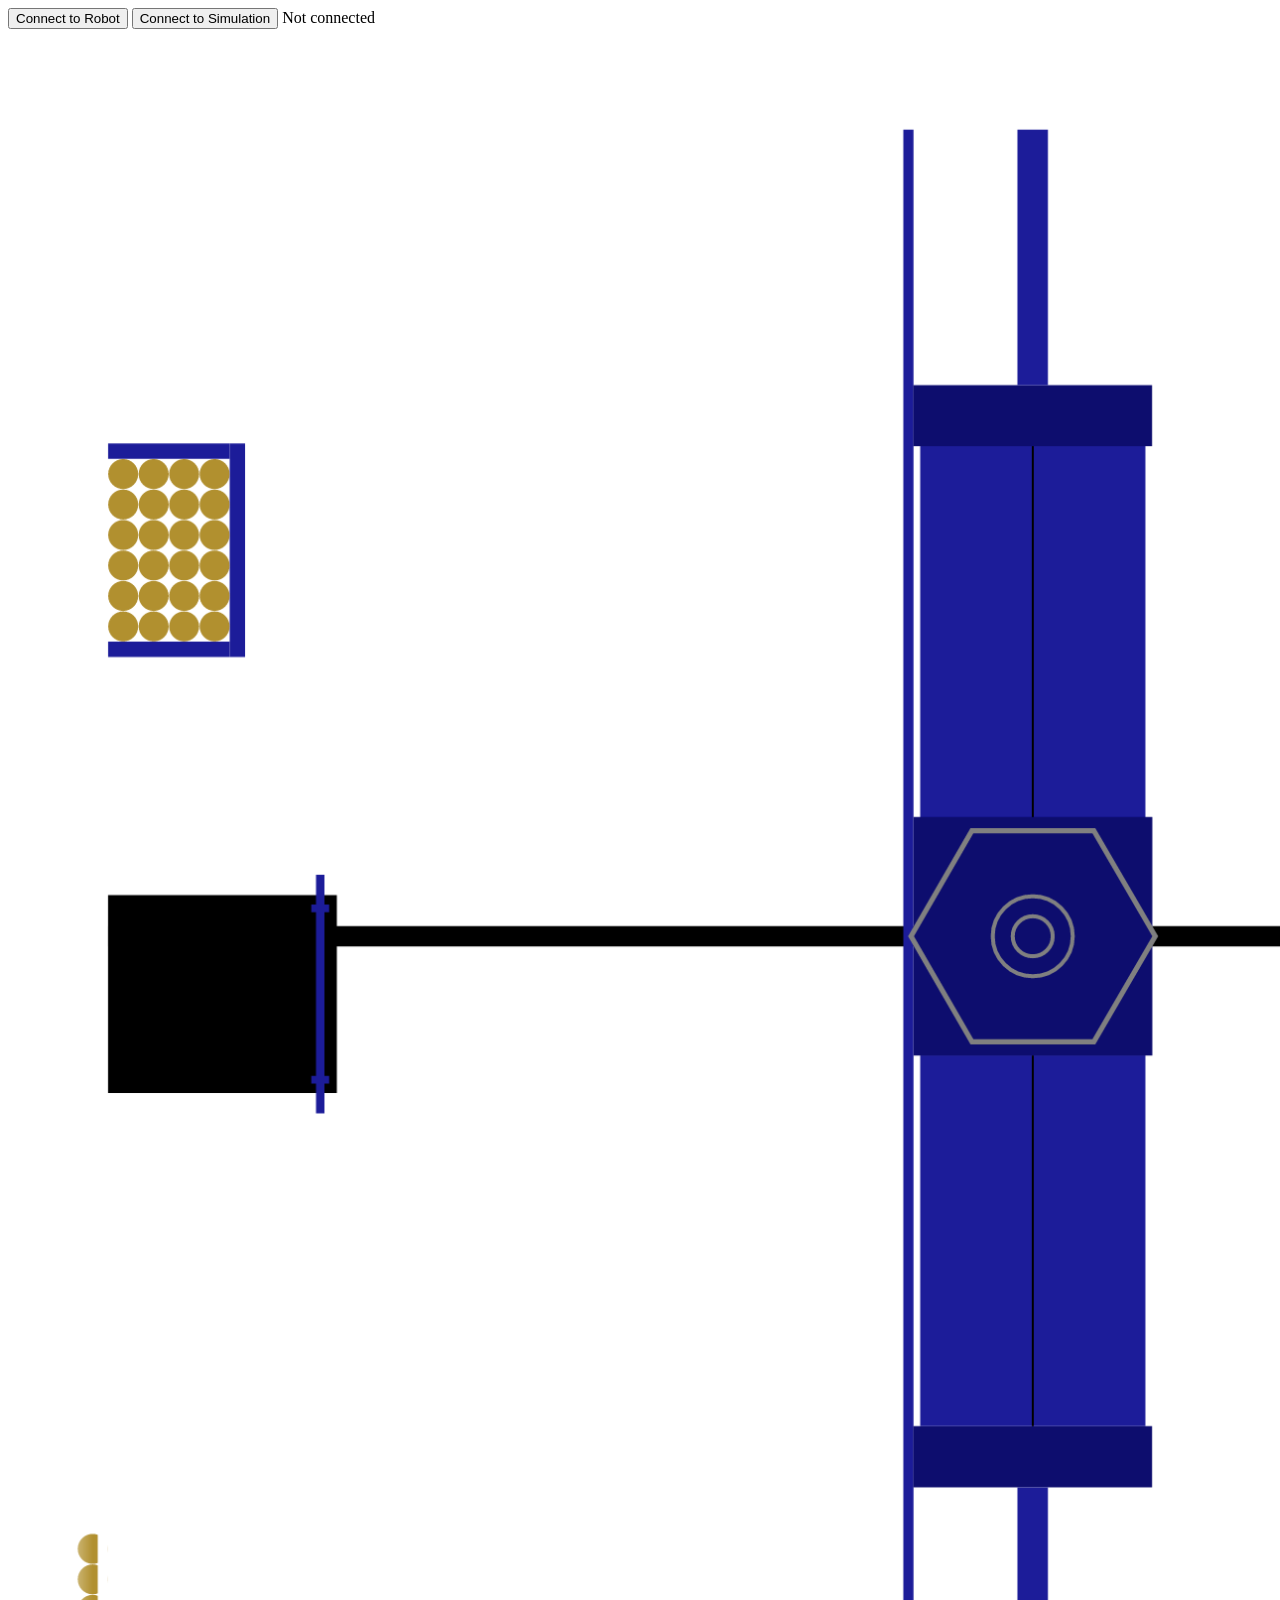
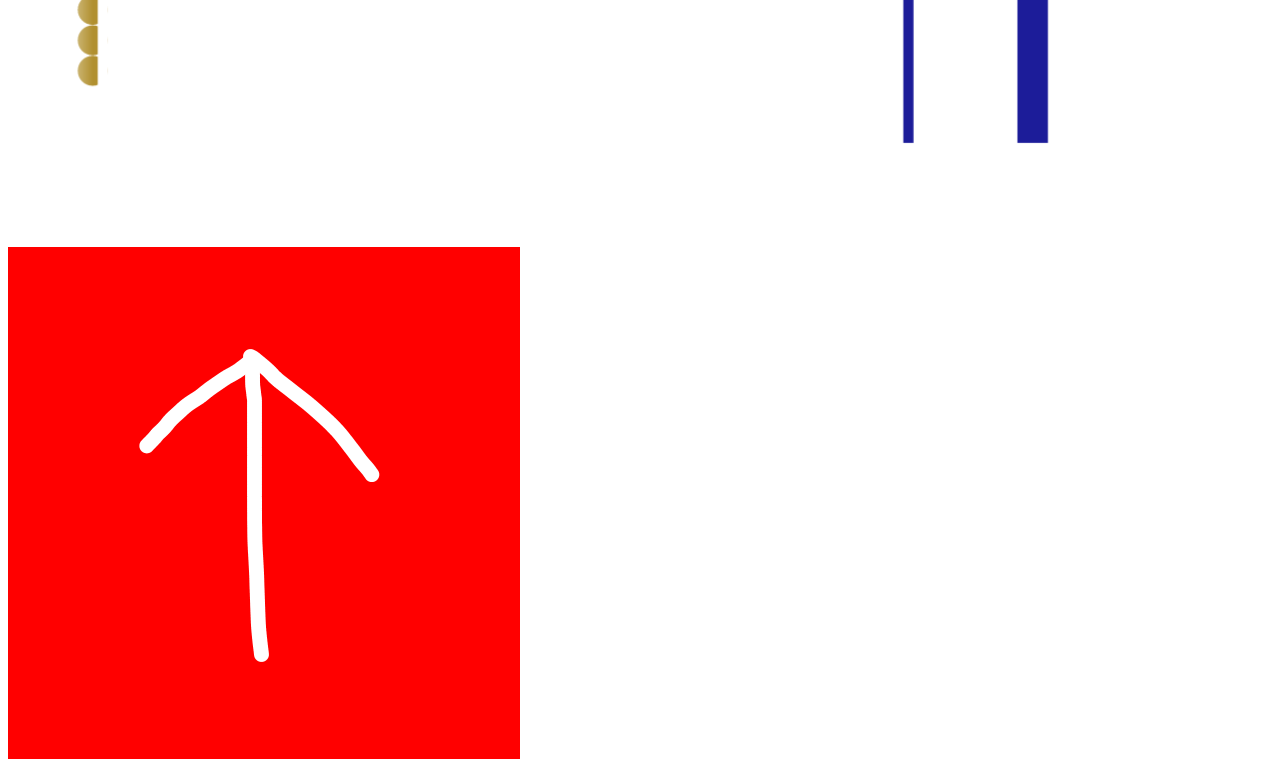
==== src/main/resources/Index.html @ f071dde5 "Changed to familiar Removed most ui from java made in javascript css and html" ====
<!DOCTYPE html>
<html>
<head>
  <title>Ellashboard 2026</title>
  <link rel="stylesheet" href="styles.css">
</head>
<body>

<div id="app">

  <!-- Connection -->
  <div id="connect">
    <button onclick="connectRobot()">Connect to Robot</button>
    <button onclick="connectSim()">Connect to Simulation</button>
    <span id="status">Not connected</span>
  </div>

  <!-- Field -->
  <div id="fieldContainer">
    <img id="map" src="field.png">
    <img id="robot" src="robot.png">
    <img id="target" src="target.png">
  </div>

  <!-- Phase Boxes -->
  <div id="phases"></div>

</div>

<script src="app.js"></script>
</body>
</html>
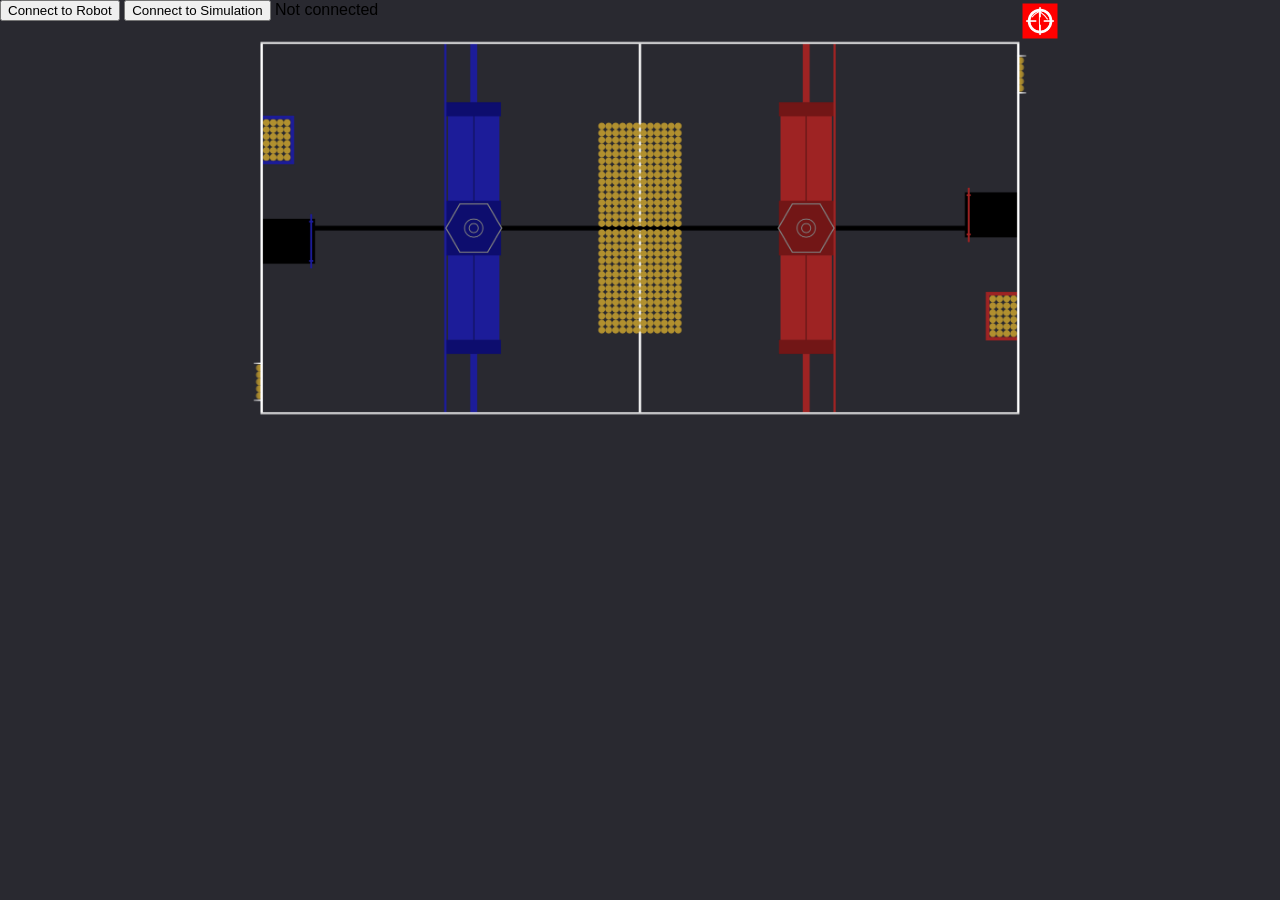
==== commit 8a891287: "Basic fixes" ====
--- a/src/main/resources/Index.html
+++ b/src/main/resources/Index.html
@@ -2,7 +2,7 @@
 <html>
 <head>
   <title>Ellashboard 2026</title>
-  <link rel="stylesheet" href="styles.css">
+  <link rel="stylesheet" href="css.css">
 </head>
 <body>
 
--- a/src/main/resources/css.css
+++ b/src/main/resources/css.css
@@ -0,0 +1,46 @@
+body {
+  margin: 0;
+  background: rgb(41,41,48);
+  font-family: Arial;
+}
+
+#fieldContainer {
+  position: relative;
+  width: 800px;
+  margin: auto;
+}
+
+#map {
+  width: 100%;
+}
+
+#robot {
+  position: absolute;
+  width: 35px;
+  transform: translate(-50%, -50%);
+}
+
+#target {
+  position: absolute;
+  width: 35px;
+  transform: translate(-50%, -50%);
+}
+
+#phases {
+  display: flex;
+  justify-content: center;
+  gap: 5px;
+  margin-top: 10px;
+}
+
+.phaseBox {
+  width: 60px;
+  height: 60px;
+  border-radius: 5px;
+  background: grey;
+  color: white;
+  font-size: 24px;
+  display: flex;
+  justify-content: center;
+  align-items: center;
+}
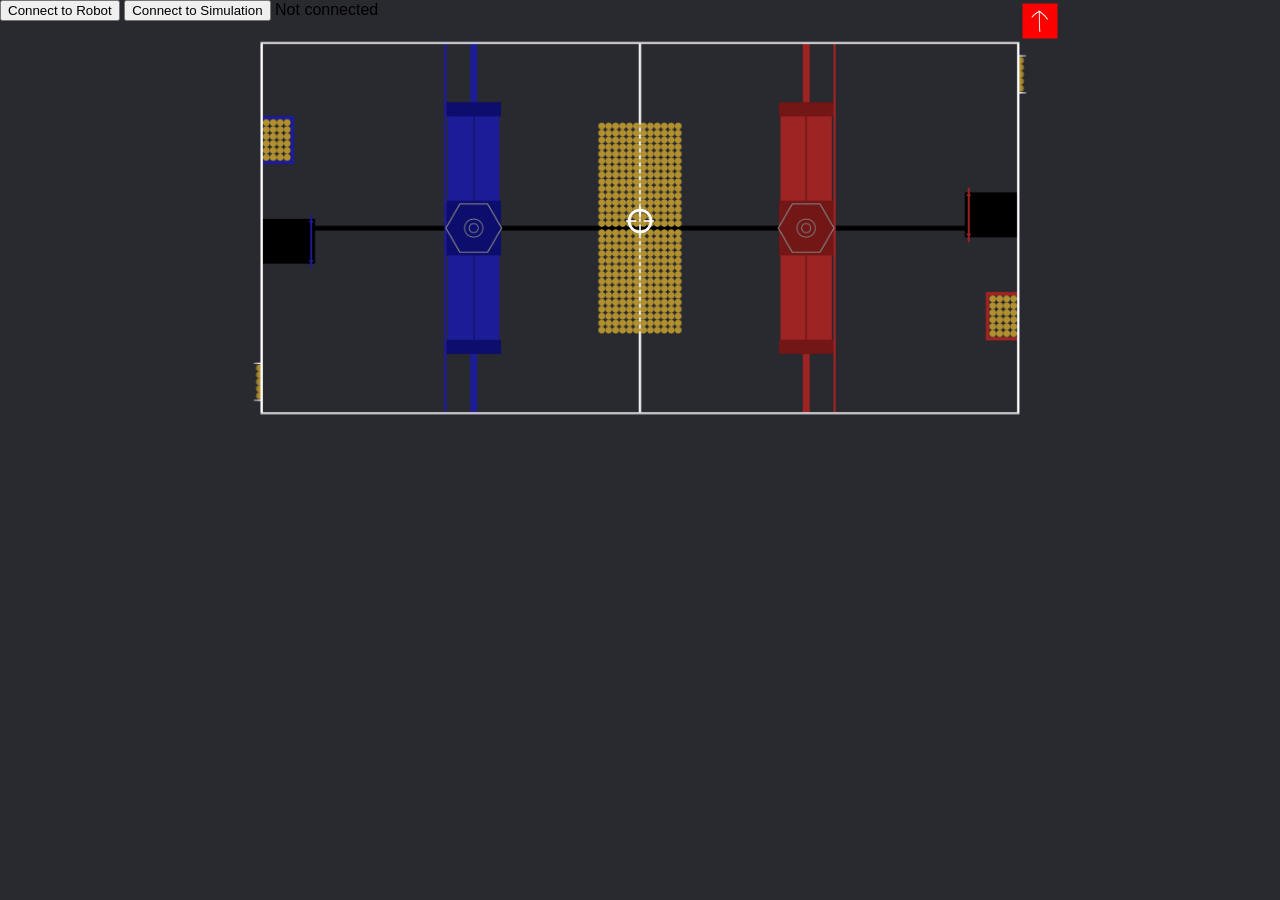
==== commit 7099640a: "Updated all" ====
--- a/src/main/resources/Index.html
+++ b/src/main/resources/Index.html
@@ -23,7 +23,13 @@
   </div>
 
   <!-- Phase Boxes -->
-  <div id="phases"></div>
+  <div id="phases">
+  </div>
+
+  <!-- Time To Next (flashes red at 3 seconds) -->
+   <div id="nextPhase">
+    <!-- <div id="phaseDisplay" class="nextPhaseBox"></div> -->
+   </div>
 
 </div>
 
--- a/src/main/resources/css.css
+++ b/src/main/resources/css.css
@@ -22,6 +22,8 @@
 
 #target {
   position: absolute;
+  inset-inline-start: 400px;
+  inset-block-start: 200px;
   width: 35px;
   transform: translate(-50%, -50%);
 }
@@ -38,9 +40,28 @@
   height: 60px;
   border-radius: 5px;
   background: grey;
-  color: white;
+  color: rgb(255, 255, 255);
   font-size: 24px;
   display: flex;
   justify-content: center;
   align-items: center;
+}
+
+#nextPhase {
+  display: flex;
+  justify-content: center;
+  gap: 5px;
+  margin-top: 10px;
+}
+
+.nextPhaseBox {
+  width: 60px;
+  height: 60px;
+  border-radius: 5px;
+  background: grey;
+  color: rgb(255, 255, 255);
+  font-size: 24px;
+  display: flex;
+  justify-content: center;
+  align-items: baseline;
 }
